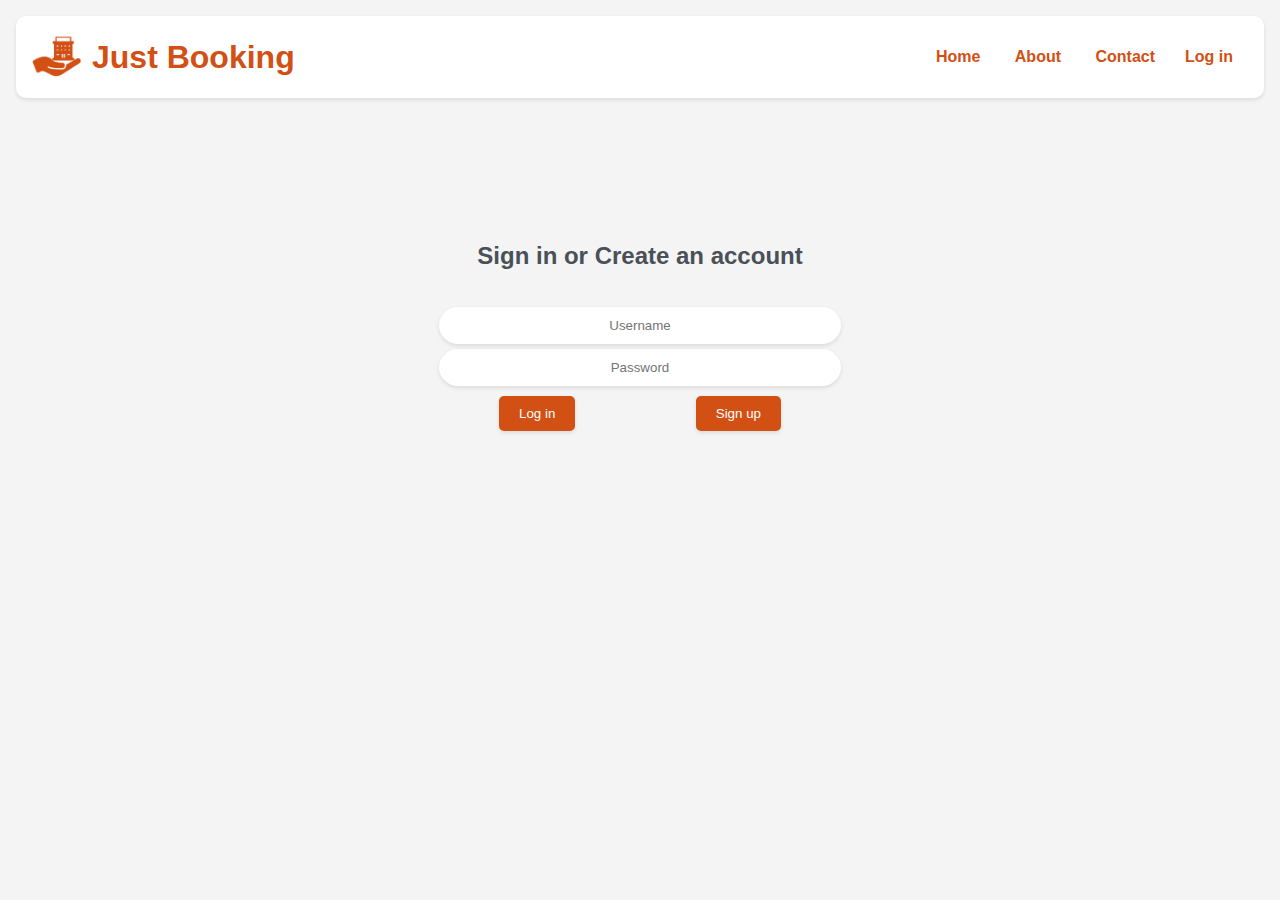
==== login.html @ c996ebe8 "Initial commit" ====
<!DOCTYPE html>
<html lang="en">

<head>
    <meta charset="UTF-8">
    <meta name="viewport" content="width=device-width, initial-scale=1.0">
    <title>Just Booking</title>
    <link rel="stylesheet" href="styles.css">
    <style>
        #login_signup {
            display: flex;
           margin-top: 10px;
        }
        #loginh2 {
            padding-top: 10%;
        }
    </style>
</head>


<body>

    <header>
        <div class="logo-title">
            <img src="Logo.png" alt="Just Booking" id="header-logo">
            <h1>Just Booking</h1>
        </div>
        <nav>
            <ul>
                <li><a href="hotel.html">Home</a></li>
                <li><a href="#about">About</a></li>
                <li><a href="#contact">Contact</a></li>
            </ul>
                <a href="login.html">Log in</a>
        </nav>
    </header>
    <h2 id="loginh2"> Sign in or Create an account </h2>

    <form id="loginForm">
        <input type="text" placeholder="Username" required>
        <input type="password" placeholder="Password" required>
        <div id="login_signup">
            <button type="submit"> Log in </button>
            <button type="button"> Sign up </button>
        </div>



    </form>



























</body>
---- styles.css ----
/* Global Reset and Body Styling */
* {
    box-sizing: border-box;
    margin: 0;
    padding: 0;
}

header {
    margin: 1rem;
    padding: 1rem;
    background: #ffffff;
    border-radius: 10px 10px 10px 10px;
    display: flex;
    box-shadow: 0 2px 4px rgba(0, 0, 0, 0.1);
    justify-content: space-between;
}

@media (max-width: 768px) {
    header {
        flex-direction: column;
    }

    .logo-title {
        justify-content: center;
    }

    nav {
        width: 100%;
        display: flex;
        justify-content: center;

    }
}

header h1 {
    display: flex;
    color: #D25014;
    font-weight: bold;
}

.logo-title {
    display: flex;
    align-items: center;
    gap: 10px
}

#header-logo {
    height: auto;
    max-height: 50px;
    width: auto;
}

nav {
    display: flex;
    align-items: center;
}

nav a {
    color: #D25014;
    text-decoration: none;
    font-weight: bold;
    padding: 0 15px;
}

nav ul li {
    display: inline;
    margin-right: 0;
}

body {
    text-align: center;
    display: flex;
    flex-direction: column;
    background-color: #f4f4f4;
    font-family: 'Roboto', Arial, sans-serif;
    color: #495057;
}

form {
    background-color: #f4f4f4;
    padding: 2rem;
    border-radius: 5px;
    max-width: 100%;
    margin: auto;
}

input[type="text"],
input[type="date"],
input[type="number"],
input[type="password"] {
    text-align: center;
    width: 100%;
    padding: 10px;
    border: 1px solid #ffffff;
    border-radius: 50px;
    box-shadow: 0 2px 4px rgba(0, 0, 0, 0.1);
    margin-top: 5px;
}

button[type="submit"],
button[type="button"] {
    background-color: #D25014;
    color: #ffffff;
    padding: 10px 20px;
    border: none;
    border-radius: 5px;
    cursor: pointer;
    display: block;
    margin: 0 auto;
    box-shadow: 0 2px 4px rgba(0, 0, 0, 0.1);
}

.custom-dropdown {
    position: relative;
    width: 100%;
    max-width: 600px;
}

#destination-input:focus {
    border-color: #333;
}

.dropdown-content {
    display: none;
    position: absolute;
    background-color: #f4f4f4;
    border: 1px solid #ddd;
    border-radius: 5px;
    width: 100%;
    box-shadow: 0 8px 16px rgba(0, 0, 0, 0.2);
    z-index: 1;
}

.dropdown-content div {
    padding: 10px;
    cursor: pointer;
    text-align: center;
}

.dropdown-content div:hover {
    background-color: #ddd;
}

#destination-input:focus+.dropdown-content {
    display: block;
}


footer {
    background: #D25014;
    color: white;
    padding: 1rem;
    text-align: center;
}
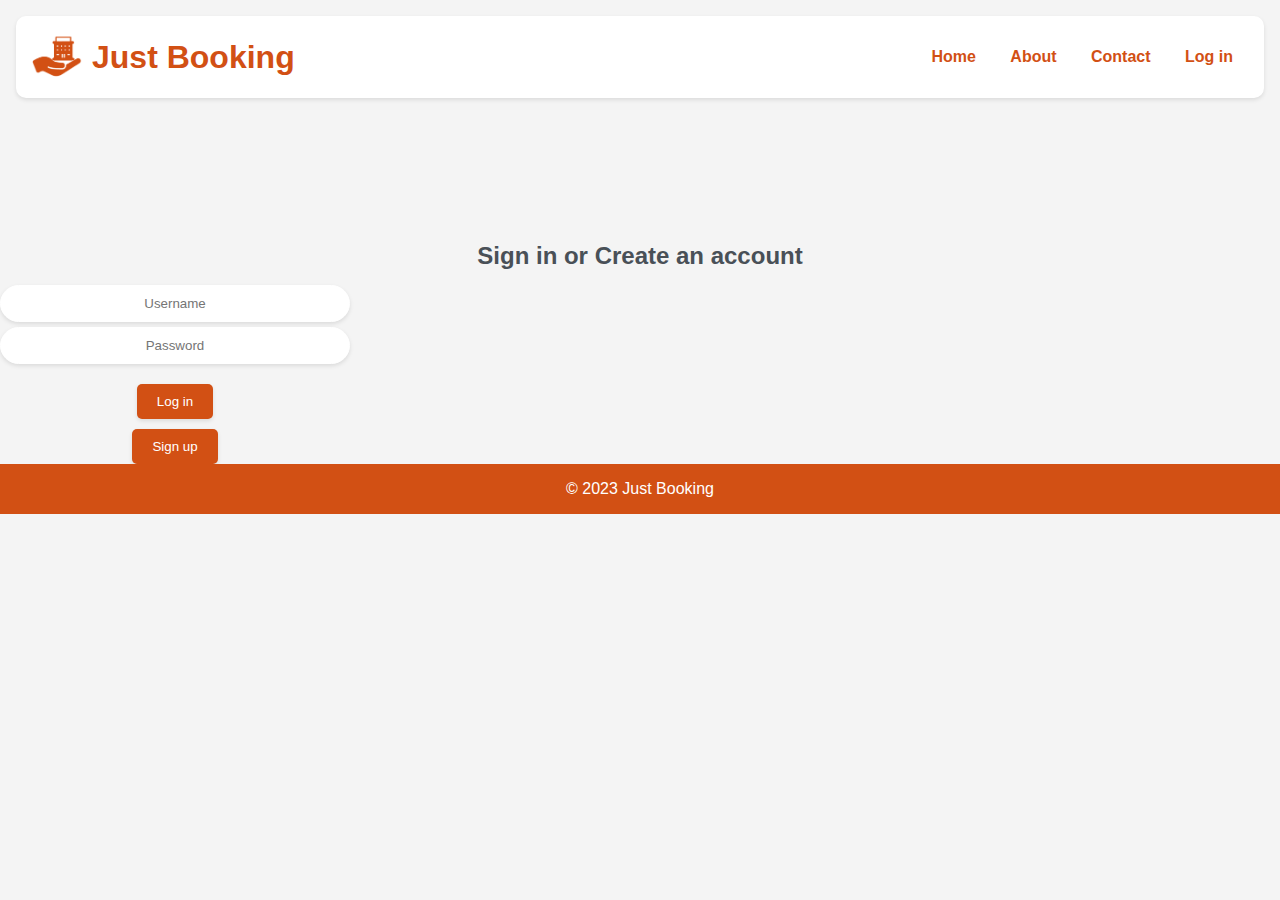
==== commit b9a47a91: "Pages Update" ====
--- a/login.html
+++ b/login.html
@@ -7,16 +7,8 @@
     <title>Just Booking</title>
     <link rel="stylesheet" href="styles.css">
     <style>
-        #login_signup {
-            display: flex;
-           margin-top: 10px;
-        }
-        #loginh2 {
-            padding-top: 10%;
-        }
     </style>
 </head>
-
 
 <body>
 
@@ -27,51 +19,36 @@
         </div>
         <nav>
             <ul>
-                <li><a href="hotel.html">Home</a></li>
-                <li><a href="#about">About</a></li>
-                <li><a href="#contact">Contact</a></li>
+                <li><a href="index.html">Home</a></li>
+                <li><a href="index.html#about">About</a></li>
+                <li><a href="contact.html">Contact</a></li>
+                <li><a href="login.html">Log in</a></li>
             </ul>
-                <a href="login.html">Log in</a>
         </nav>
     </header>
     <h2 id="loginh2"> Sign in or Create an account </h2>
 
     <form id="loginForm">
-        <input type="text" placeholder="Username" required>
-        <input type="password" placeholder="Password" required>
+        <!-- Add action and method attributes to the form -->
+        <input type="text" name="username" placeholder="Username" required>
+        <!-- Add the 'name' attribute to the input for server-side identification -->
+        <input type="password" name="password" placeholder="Password" required>
+        <!-- Add the 'name' attribute to the input for server-side identification -->
+        
         <div id="login_signup">
             <button type="submit"> Log in </button>
-            <button type="button"> Sign up </button>
         </div>
 
-
+        <a href="signup.html" id="signup-link">
+            <button type="button" class="centered-button">Sign up</button>
+        </a>
 
     </form>
 
+    <footer class="footer">
+        <p>&copy; 2023 Just Booking</p>
+    </footer>
 
+</body>
 
-
-
-
-
-
-
-
-
-
-
-
-
-
-
-
-
-
-
-
-
-
-
-
-
-</body>+</html>
--- a/styles.css
+++ b/styles.css
@@ -1,4 +1,3 @@
-/* Global Reset and Body Styling */
 * {
     box-sizing: border-box;
     margin: 0;
@@ -15,25 +14,13 @@
     justify-content: space-between;
 }
 
-@media (max-width: 768px) {
-    header {
-        flex-direction: column;
-    }
-
-    .logo-title {
-        justify-content: center;
-    }
-
-    nav {
-        width: 100%;
-        display: flex;
-        justify-content: center;
-
-    }
-}
-
-header h1 {
-    display: flex;
+#contact-submit {
+    display: flex;
+    margin-top: 10px;
+}
+
+
+h1 {
     color: #D25014;
     font-weight: bold;
 }
@@ -74,27 +61,73 @@
     background-color: #f4f4f4;
     font-family: 'Roboto', Arial, sans-serif;
     color: #495057;
-}
-
-form {
-    background-color: #f4f4f4;
-    padding: 2rem;
+    margin: 0;
+    padding: 0;
+    min-height: 100vh;
+}
+
+/* Main Page */
+
+.about-us {
+    margin-top: 15px;
+}
+
+.horizontal-fields {
+    display: flex;
+    align-items: center;
+    gap: 10px;
+    margin-bottom: 10px;
+}
+
+#rooms {
+    display: flexbox;
+    justify-content: center;
+    margin-top: 2rem;
+    width: auto;
+}
+
+.roomimg {
+    max-height: 35vh;
+    width: auto;
     border-radius: 5px;
-    max-width: 100%;
-    margin: auto;
-}
+    box-shadow: 0 2px 8px rgba(0.1, 0.1, 0.1, 0.1);
+    transition: transform 0.1s;
+
+}
+
+.roomimg:hover {
+    transform: scale(1.05);
+}
+
+#about {
+    padding-top: 20%;
+    margin-left: 10%;
+    margin-right: 10%;
+    padding-bottom: 5%;
+}
+
+
+#contact {
+    padding-top: 100px;
+}
+
+/* Main end*/
+
 
 input[type="text"],
 input[type="date"],
 input[type="number"],
-input[type="password"] {
+input[type="password"],
+textarea {
     text-align: center;
     width: 100%;
     padding: 10px;
     border: 1px solid #ffffff;
-    border-radius: 50px;
+    border-radius: 25px;
     box-shadow: 0 2px 4px rgba(0, 0, 0, 0.1);
     margin-top: 5px;
+    resize: none;
+
 }
 
 button[type="submit"],
@@ -108,6 +141,7 @@
     display: block;
     margin: 0 auto;
     box-shadow: 0 2px 4px rgba(0, 0, 0, 0.1);
+    margin-top: 10px;
 }
 
 .custom-dropdown {
@@ -125,7 +159,7 @@
     position: absolute;
     background-color: #f4f4f4;
     border: 1px solid #ddd;
-    border-radius: 5px;
+    border-radius: 10px;
     width: 100%;
     box-shadow: 0 8px 16px rgba(0, 0, 0, 0.2);
     z-index: 1;
@@ -145,10 +179,326 @@
     display: block;
 }
 
+/*login*/
+#loginForm {
+
+    margin-top: 10px;
+    max-width: 25%;
+    min-width: 350px;
+}
+
+#login_signup {
+    display: flex;
+    margin-top: 10px;
+}
+
+#loginh2 {
+    padding-top: 10%;
+    padding-bottom: 0%;
+}
+
+#signup-link {
+    background-color: black;
+}
+
+/*login end*/
+/*signup*/
+#login_signup {
+    display: flex;
+    margin-top: 10px;
+}
+
+#loginh2 {
+    padding-top: 10%;
+}
+
+#signup-form {
+    margin-top: 0%;
+    max-width: 25%;
+    min-width: 350px;
+}
+
+/*signup end*/
+/*search*/
+#hotel-options {
+    margin: 5%;
+    display: flex;
+    justify-content: space-between;
+    flex-wrap: wrap;
+}
+
+#spacer {
+    flex: 1;
+    padding: 20px;
+}
+
+#hotel-options {
+    margin: 5%;
+    display: flex;
+    justify-content: space-between;
+    flex-wrap: wrap;
+    box-sizing: border-box;
+    padding-bottom: 10%;
+}
+
+.option-backgrounds {
+    background-color: #fff;
+    box-shadow: 0 2px 4px rgba(0, 0, 0, 0.1);
+    border-radius: 10px;
+    padding: 20px;
+    margin: 0 auto;
+    max-width: 30%;
+    margin-bottom: 10px;
+}
+
+#hotel-name {
+    text-align: left;
+}
+
+.hotel-choice {
+    width: 100%;
+    height: auto;
+    margin-top: 10px;
+    text-align: center;
+    min-width: 30%;
+}
+
+.hotel-info {
+    text-align: center;
+}
+
+.book-now-button {
+    display: block;
+    margin-top: 10px;
+    margin-left: auto;
+    margin-right: auto;
+    padding: 8px 16px;
+    background-color: #D25014;
+    color: #fff;
+    border: none;
+    border-radius: 4px;
+    cursor: pointer;
+}
+
+/*search end*/
+
+#payment{
+    background-color: #D25014;
+    padding: 2rem;
+    border-radius: 5px;
+    max-width: 100%;
+    margin: auto;
+    padding-bottom: 0%;
+
+}
+
+#chosen-hotel {
+    width: 50%;
+    margin-bottom: 20px;
+    background-color: #ffffff;
+    box-shadow: 0 2px 4px rgba(0, 0, 0, 0.2);
+    padding: 10px;
+    box-sizing: border-box;
+    border-radius: 10px 10px 10px 10px;
+    margin: auto;
+}
+
+#payment-button{
+    background-color: #ffffff;
+    color: #D25014;
+    padding: 10px 20px;
+    border: none;
+    border-radius: 5px;
+    cursor: pointer;
+    display: block;
+    margin: 0 auto;
+    box-shadow: 0 2px 4px rgba(0, 0, 0, 0.1);
+    margin-top: 10px;
+}
+
+#payment-border {
+    padding: 0; /* Set padding to 0 */
+    margin: 0 auto; /* Center the element horizontally */
+    background-color: #D25014;
+    box-shadow: 0 2px 4px rgba(0, 0, 0, 0.1);
+    border-radius: 20px;
+    min-width: 500px;
+    max-width: 30%
+}
+
+#payment-form {
+    display: flex;
+    max-width: 400px;
+    margin: auto;
+    padding: 10px; /* Add padding to the form if needed */
+}
+
+
+
+#payment-title {
+    padding-top: 50px;
+}
 
 footer {
     background: #D25014;
     color: white;
     padding: 1rem;
     text-align: center;
+}
+
+
+a {
+    text-decoration: none;
+}
+
+#payment-border {
+    padding: 10px; /* You can adjust the padding as needed */
+    margin: auto; /* Center the element horizontally */
+    background-color: #D25014;
+    box-shadow: 0 2px 4px rgba(0, 0, 0, 0.1);
+    border-radius: 20px;
+    width: fit-content; /* Use fit-content to make the width fit around the content */
+}
+
+#payment-form {
+    max-width: 400px;
+    margin: auto;
+    padding: 10px; /* Add padding to the form if needed */
+}
+
+#chosen-hotel {
+    box-sizing: border-box; /* Ensure padding and border are included in the width */
+    max-width: 100%; /* Make sure the content doesn't overflow */
+    margin: auto;
+    padding: 10px; /* You can adjust the padding as needed */
+}
+
+.hotel-choice {
+    width: 100%; /* Ensure the image doesn't overflow its container */
+}
+
+.hotel-info {
+    text-align: center;
+    margin-top: 10px; /* Add margin to separate from the image */
+}
+
+
+@media (max-width: 1340px) {
+    #rooms {
+        gap: 1rem;
+        margin-top: 2rem;
+        display: flex;
+        flex-direction: column;
+    }
+
+    .roomimg {
+        margin: auto;
+        max-height: 40vh;
+        max-width: 100%;
+        height: auto;
+        display: block;
+        border-radius: 5px;
+        box-shadow: 0 2px 8px rgba(0.1, 0.1, 0.1, 0.1);
+        transition: transform 0.1s;
+    }
+}
+
+
+
+@media (max-width: 768px) {
+    header {
+        flex-direction: column;
+    }
+    #chosen-hotel {
+        width: 90%;
+    }
+    .logo-title {
+        justify-content: center;
+    }
+
+    nav {
+        width: 100%;
+        display: flex;
+        justify-content: center;
+        align-items: center;
+    }
+
+    nav a {
+        color: #D25014;
+        text-decoration: none;
+        font-weight: bold;
+        padding: 0 5px;
+        font-size: smaller;
+    }
+
+    nav ul li {
+        display: inline;
+        margin-right: 0;
+    }
+
+    #rooms {
+        gap: 1rem;
+        margin-top: 2rem;
+        display: flex;
+        flex-direction: column;
+    }
+
+    .roomimg {
+        margin: auto;
+        max-height: 40vh;
+        max-width: 100%;
+        height: auto;
+        display: block;
+        border-radius: 5px;
+        box-shadow: 0 2px 8px rgba(0.1, 0.1, 0.1, 0.1);
+        transition: transform 0.1s;
+    }
+
+
+    .horizontal-fields {
+        display: block;
+        align-items: center;
+        gap: 10px;
+        margin-bottom: 10px;
+    }
+
+    .roomimg:hover {
+        transform: scale(1);
+    }
+
+    #hotel-options {
+        flex-direction: column;
+        align-items: center;
+        min-width: 50%;
+    }
+
+    .option-backgrounds {
+      display: flex;
+      flex-direction: column;
+      margin: 0%;
+      margin-bottom: 10px;
+      max-width: 70%;
+      
+
+    }
+    #hotel-info{
+        min-width: 300px;
+        margin: auto;
+        padding: 0%;
+    }
+    #payment-border {
+        padding: 10px;
+        margin-left: 20%;
+        margin-right: 20%;
+        background-color: #D25014;
+        box-shadow: 0 2px 4px rgba(0, 0, 0, 0.1);
+        border-radius: 20px;
+        min-width: 50%;
+        max-width: fit-content;
+    
+    }
+    #payment-form {
+        padding: 0%;
+
+    }
 }